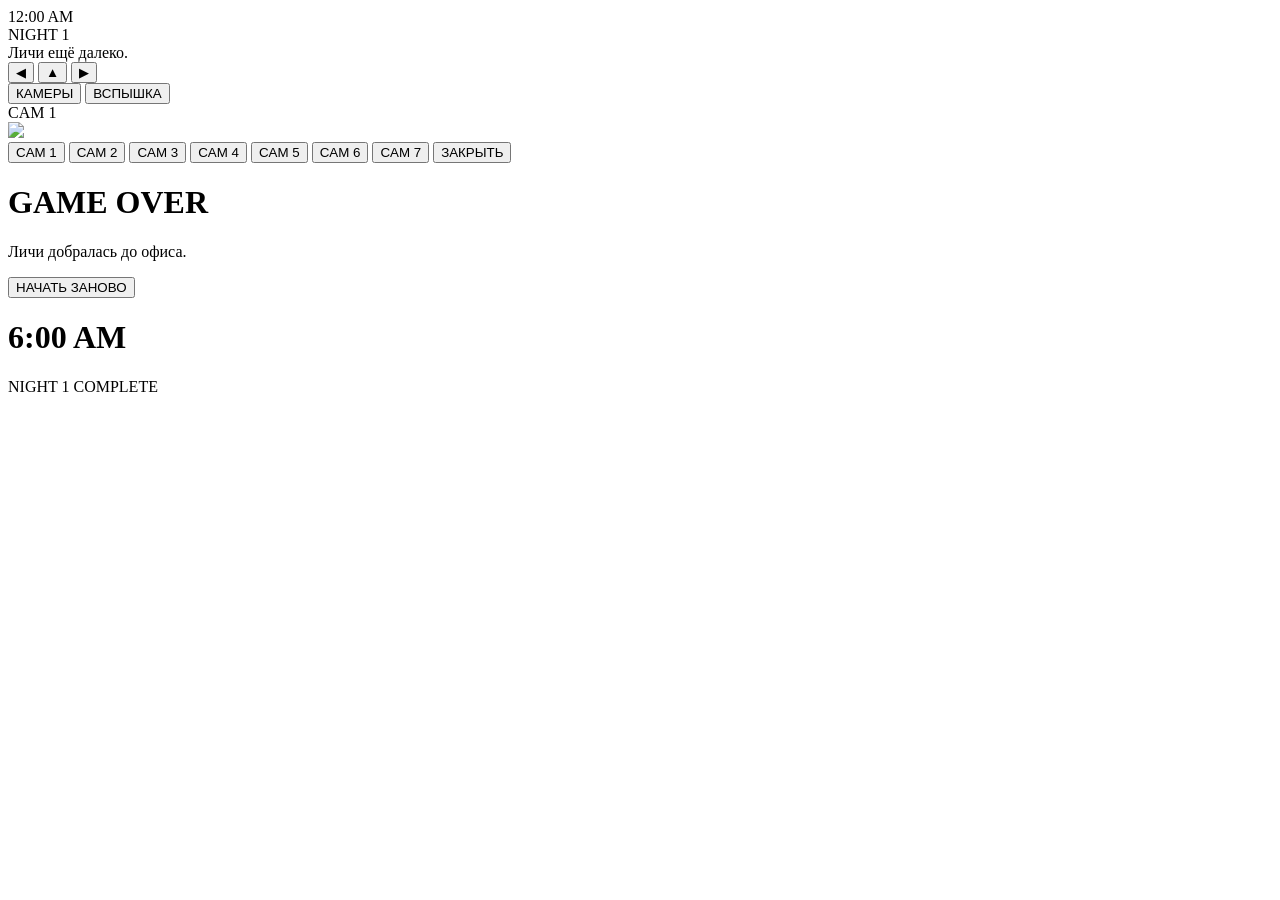
==== Index.html @ 63a04e72 "Add initial HTML structure for Blood Glow Night" ====
<!DOCTYPE html>
<html lang="ru">

<head>
    <meta charset="UTF-8">

    <meta
        name="viewport"
        content="width=device-width, initial-scale=1.0, maximum-scale=1.0, user-scalable=no"
    >

    <title>Blood Glow Night</title>

    <link rel="stylesheet" href="style.css">
</head>

<body>

<div id="game">

    <!-- ОСНОВНОЙ ВИД -->
    <div id="view"></div>

    <!-- Затемнение -->
    <div id="darkness"></div>

    <!-- ВРЕМЯ -->
    <div id="time">12:00 AM</div>

    <div id="night">
        NIGHT 1
    </div>

    <!-- СООБЩЕНИЕ -->
    <div id="status">
        Личи ещё далеко.
    </div>


    <!-- КНОПКИ ПОВОРОТА -->

    <div id="direction">

        <button
            class="directionButton"
            id="leftButton"
        >
            ◀
        </button>

        <button
            class="directionButton"
            id="frontButton"
        >
            ▲
        </button>

        <button
            class="directionButton"
            id="rightButton"
        >
            ▶
        </button>

    </div>


    <!-- НИЖНИЕ КНОПКИ -->

    <div id="controls">

        <button
            class="controlButton"
            id="cameraButton"
        >
            КАМЕРЫ
        </button>

        <button
            class="controlButton"
            id="flashButton"
        >
            ВСПЫШКА
        </button>

    </div>


    <!-- КАМЕРЫ -->

    <div id="cameraScreen">

        <div id="cameraTitle">
            CAM 1
        </div>

        <img
            id="cameraImage"
            src="images/camera_1.png"
        >

        <div id="cameraButtons">

            <button
                class="camButton"
                data-camera="1"
            >
                CAM 1
            </button>

            <button
                class="camButton"
                data-camera="2"
            >
                CAM 2
            </button>

            <button
                class="camButton"
                data-camera="3"
            >
                CAM 3
            </button>

            <button
                class="camButton"
                data-camera="4"
            >
                CAM 4
            </button>

            <button
                class="camButton"
                data-camera="5"
            >
                CAM 5
            </button>

            <button
                class="camButton"
                data-camera="6"
            >
                CAM 6
            </button>

            <button
                class="camButton"
                data-camera="7"
            >
                CAM 7
            </button>

            <button
                class="camButton"
                id="closeCamera"
            >
                ЗАКРЫТЬ
            </button>

        </div>

    </div>


    <!-- ЭФФЕКТ ВСПЫШКИ -->

    <div id="flash"></div>


    <!-- GAME OVER -->

    <div id="gameOver">

        <h1>GAME OVER</h1>

        <p>
            Личи добралась до офиса.
        </p>

        <button id="restart">
            НАЧАТЬ ЗАНОВО
        </button>

    </div>


    <!-- ПОБЕДА -->

    <div id="winScreen">

        <h1>6:00 AM</h1>

        <p>
            NIGHT 1 COMPLETE
        </p>

    </div>

</div>


<script src="game.js"></script>

</body>
</html>
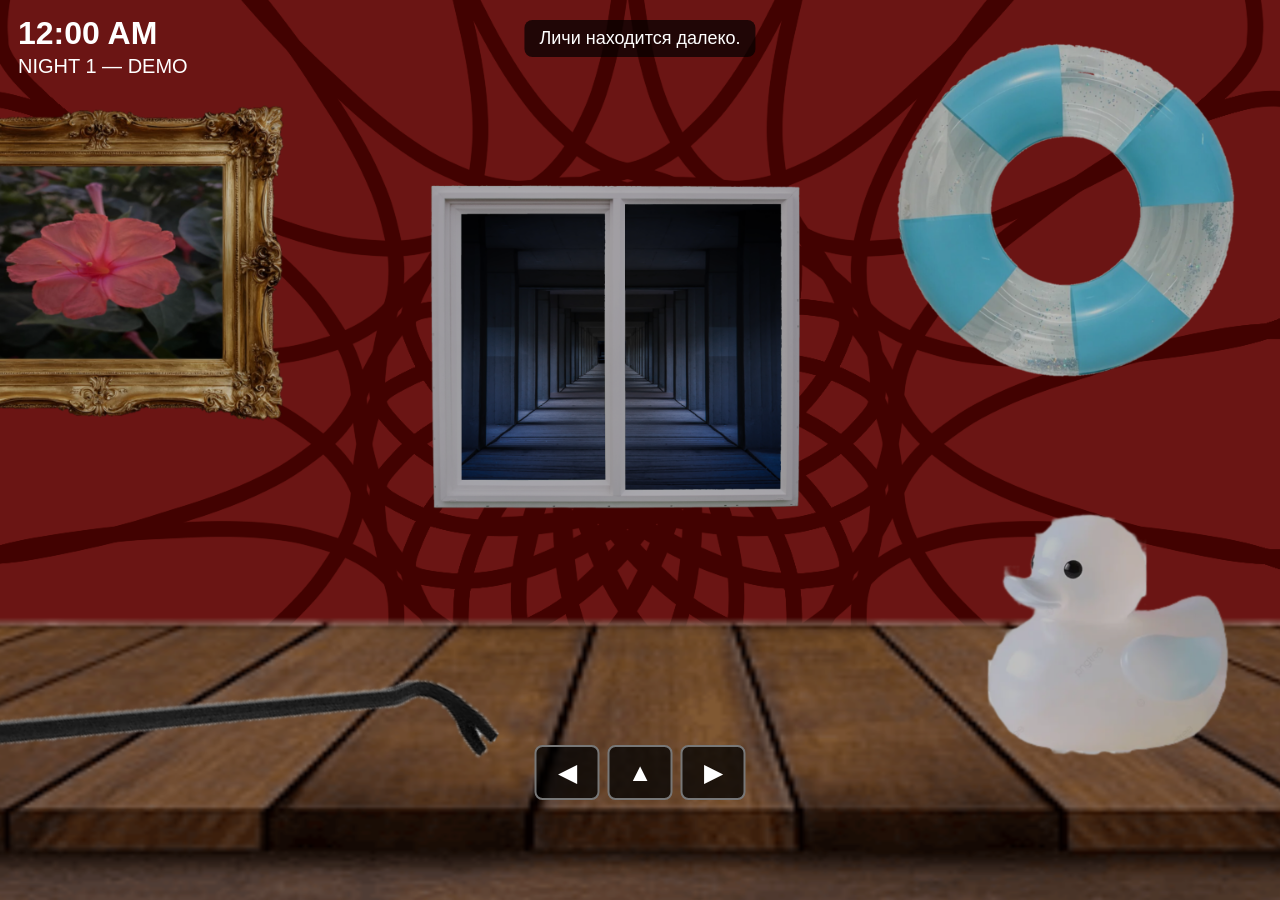
==== commit e6943af5: "Refactor Index.html for clarity and new features Updated text and structure in Index.html for clarit" ====
--- a/Index.html
+++ b/Index.html
@@ -1,12 +1,14 @@
 <!DOCTYPE html>
 <html lang="ru">
-
 <head>
     <meta charset="UTF-8">
 
     <meta
         name="viewport"
-        content="width=device-width, initial-scale=1.0, maximum-scale=1.0, user-scalable=no"
+        content="width=device-width,
+        initial-scale=1.0,
+        maximum-scale=1.0,
+        user-scalable=no"
     >
 
     <title>Blood Glow Night</title>
@@ -18,151 +20,54 @@
 
 <div id="game">
 
-    <!-- ОСНОВНОЙ ВИД -->
     <div id="view"></div>
 
-    <!-- Затемнение -->
     <div id="darkness"></div>
 
-    <!-- ВРЕМЯ -->
     <div id="time">12:00 AM</div>
 
-    <div id="night">
-        NIGHT 1
-    </div>
+    <div id="night">NIGHT 1 — DEMO</div>
 
-    <!-- СООБЩЕНИЕ -->
     <div id="status">
-        Личи ещё далеко.
+        Личи находится далеко.
     </div>
 
 
-    <!-- КНОПКИ ПОВОРОТА -->
+    <!-- ПОВОРОТЫ -->
 
     <div id="direction">
 
         <button
             class="directionButton"
-            id="leftButton"
-        >
+            id="leftButton">
             ◀
         </button>
 
         <button
             class="directionButton"
-            id="frontButton"
-        >
+            id="frontButton">
             ▲
         </button>
 
         <button
             class="directionButton"
-            id="rightButton"
-        >
+            id="rightButton">
             ▶
         </button>
 
     </div>
 
 
-    <!-- НИЖНИЕ КНОПКИ -->
+    <!-- ВСПЫШКА -->
 
-    <div id="controls">
-
-        <button
-            class="controlButton"
-            id="cameraButton"
-        >
-            КАМЕРЫ
-        </button>
-
-        <button
-            class="controlButton"
-            id="flashButton"
-        >
-            ВСПЫШКА
-        </button>
-
-    </div>
+    <button
+        id="flashButton"
+        class="controlButton">
+        📷 ВСПЫШКА
+    </button>
 
 
-    <!-- КАМЕРЫ -->
-
-    <div id="cameraScreen">
-
-        <div id="cameraTitle">
-            CAM 1
-        </div>
-
-        <img
-            id="cameraImage"
-            src="images/camera_1.png"
-        >
-
-        <div id="cameraButtons">
-
-            <button
-                class="camButton"
-                data-camera="1"
-            >
-                CAM 1
-            </button>
-
-            <button
-                class="camButton"
-                data-camera="2"
-            >
-                CAM 2
-            </button>
-
-            <button
-                class="camButton"
-                data-camera="3"
-            >
-                CAM 3
-            </button>
-
-            <button
-                class="camButton"
-                data-camera="4"
-            >
-                CAM 4
-            </button>
-
-            <button
-                class="camButton"
-                data-camera="5"
-            >
-                CAM 5
-            </button>
-
-            <button
-                class="camButton"
-                data-camera="6"
-            >
-                CAM 6
-            </button>
-
-            <button
-                class="camButton"
-                data-camera="7"
-            >
-                CAM 7
-            </button>
-
-            <button
-                class="camButton"
-                id="closeCamera"
-            >
-                ЗАКРЫТЬ
-            </button>
-
-        </div>
-
-    </div>
-
-
-    <!-- ЭФФЕКТ ВСПЫШКИ -->
+    <!-- ВСПЫШКА ЭКРАНА -->
 
     <div id="flash"></div>
 
@@ -198,7 +103,6 @@
 
 </div>
 
-
 <script src="game.js"></script>
 
 </body>
--- a/style.css
+++ b/style.css
@@ -0,0 +1,481 @@
+* {
+    box-sizing: border-box;
+
+    -webkit-tap-highlight-color: transparent;
+}
+
+html,
+body {
+
+    margin: 0;
+    padding: 0;
+
+    width: 100%;
+    height: 100%;
+
+    overflow: hidden;
+
+    background: #000;
+
+    color: white;
+
+    font-family: Arial, sans-serif;
+
+    touch-action: manipulation;
+}
+
+
+#game {
+
+    position: relative;
+
+    width: 100vw;
+    height: 100vh;
+
+    overflow: hidden;
+
+    background: #000;
+}
+
+
+/* =========================
+   ОФИС
+========================= */
+
+#view {
+
+    position: absolute;
+
+    left: 0;
+    top: 0;
+
+    width: 100%;
+    height: 100%;
+
+    background-image:
+        url("images/office_front.png");
+
+    background-size: cover;
+
+    background-position: center;
+
+    background-repeat: no-repeat;
+
+    transition:
+        background-image 0.2s;
+}
+
+
+/* =========================
+   ЗАТЕМНЕНИЕ
+========================= */
+
+#darkness {
+
+    position: absolute;
+
+    inset: 0;
+
+    background:
+        rgba(0, 0, 0, 0.25);
+
+    pointer-events: none;
+}
+
+
+/* =========================
+   ВРЕМЯ
+========================= */
+
+#time {
+
+    position: absolute;
+
+    top: 15px;
+    left: 18px;
+
+    font-size:
+        clamp(20px, 5vw, 32px);
+
+    font-weight: bold;
+
+    z-index: 10;
+}
+
+
+#night {
+
+    position: absolute;
+
+    top: 55px;
+    left: 18px;
+
+    font-size:
+        clamp(14px, 3vw, 20px);
+
+    z-index: 10;
+}
+
+
+/* =========================
+   СТАТУС
+========================= */
+
+#status {
+
+    position: absolute;
+
+    top: 20px;
+    left: 50%;
+
+    transform:
+        translateX(-50%);
+
+    padding:
+        8px 15px;
+
+    background:
+        rgba(0,0,0,0.7);
+
+    border-radius: 8px;
+
+    text-align: center;
+
+    font-size:
+        clamp(13px, 3vw, 18px);
+
+    z-index: 20;
+}
+
+
+/* =========================
+   НАПРАВЛЕНИЕ
+========================= */
+
+#direction {
+
+    position: absolute;
+
+    bottom: 100px;
+
+    left: 50%;
+
+    transform:
+        translateX(-50%);
+
+    display: flex;
+
+    gap: 8px;
+
+    z-index: 30;
+}
+
+
+.directionButton {
+
+    width: 65px;
+    height: 55px;
+
+    border:
+        2px solid #777;
+
+    border-radius: 8px;
+
+    background:
+        rgba(0,0,0,0.75);
+
+    color: white;
+
+    font-size: 25px;
+}
+
+
+.directionButton:active {
+
+    transform:
+        scale(0.92);
+
+    background: #444;
+}
+
+
+/* =========================
+   ОСНОВНЫЕ КНОПКИ
+========================= */
+
+#controls {
+
+    position: absolute;
+
+    bottom: 20px;
+
+    left: 50%;
+
+    transform:
+        translateX(-50%);
+
+    width: 95%;
+
+    display: flex;
+
+    justify-content:
+        space-between;
+
+    z-index: 30;
+}
+
+
+.controlButton {
+
+    min-width: 100px;
+
+    min-height: 60px;
+
+    border:
+        2px solid #777;
+
+    border-radius: 10px;
+
+    background:
+        rgba(0,0,0,0.8);
+
+    color: white;
+
+    font-size:
+        clamp(13px, 3vw, 18px);
+
+    font-weight: bold;
+}
+
+
+.controlButton:active {
+
+    transform:
+        scale(0.94);
+
+    background: #444;
+}
+
+
+/* =========================
+   КАМЕРЫ
+========================= */
+
+#cameraScreen {
+
+    display: none;
+
+    position: absolute;
+
+    inset: 0;
+
+    background:
+        rgba(0,0,0,0.95);
+
+    z-index: 50;
+}
+
+
+#cameraTitle {
+
+    position: absolute;
+
+    top: 15px;
+    left: 18px;
+
+    font-size:
+        clamp(20px, 5vw, 30px);
+
+    font-weight: bold;
+}
+
+
+#cameraImage {
+
+    position: absolute;
+
+    left: 50%;
+    top: 45%;
+
+    transform:
+        translate(-50%, -50%);
+
+    width: 75%;
+    height: 60%;
+
+    object-fit: cover;
+
+    background: #111;
+
+    border:
+        2px solid #555;
+}
+
+
+#cameraButtons {
+
+    position: absolute;
+
+    bottom: 15px;
+
+    left: 50%;
+
+    transform:
+        translateX(-50%);
+
+    width: 95%;
+
+    display: flex;
+
+    flex-wrap: wrap;
+
+    justify-content: center;
+
+    gap: 6px;
+}
+
+
+.camButton {
+
+    min-width: 70px;
+
+    min-height: 50px;
+
+    border:
+        2px solid #666;
+
+    border-radius: 7px;
+
+    background: #222;
+
+    color: white;
+
+    font-size: 14px;
+}
+
+
+.camButton:active {
+
+    transform:
+        scale(0.94);
+
+    background: #444;
+}
+
+
+/* =========================
+   ВСПЫШКА
+========================= */
+
+#flash {
+
+    position: absolute;
+
+    inset: 0;
+
+    background: white;
+
+    opacity: 0;
+
+    pointer-events: none;
+
+    z-index: 100;
+
+    transition:
+        opacity 0.05s;
+}
+
+
+/* =========================
+   GAME OVER
+========================= */
+
+#gameOver {
+
+    display: none;
+
+    position: absolute;
+
+    inset: 0;
+
+    background: #000;
+
+    z-index: 200;
+
+    justify-content: center;
+
+    align-items: center;
+
+    flex-direction: column;
+
+    text-align: center;
+}
+
+
+#gameOver h1 {
+
+    font-size:
+        clamp(35px, 9vw, 65px);
+
+    margin: 10px;
+}
+
+
+#gameOver p {
+
+    font-size: 18px;
+
+    margin: 10px;
+}
+
+
+#restart {
+
+    margin-top: 20px;
+
+    padding:
+        14px 25px;
+
+    border: 0;
+
+    border-radius: 8px;
+
+    background: #333;
+
+    color: white;
+
+    font-size: 18px;
+}
+
+
+/* =========================
+   ПОБЕДА
+========================= */
+
+#winScreen {
+
+    display: none;
+
+    position: absolute;
+
+    inset: 0;
+
+    background: #000;
+
+    z-index: 190;
+
+    justify-content: center;
+
+    align-items: center;
+
+    flex-direction: column;
+
+    text-align: center;
+}
+
+
+#winScreen h1 {
+
+    font-size:
+        clamp(35px, 9vw, 65px);
+  }
